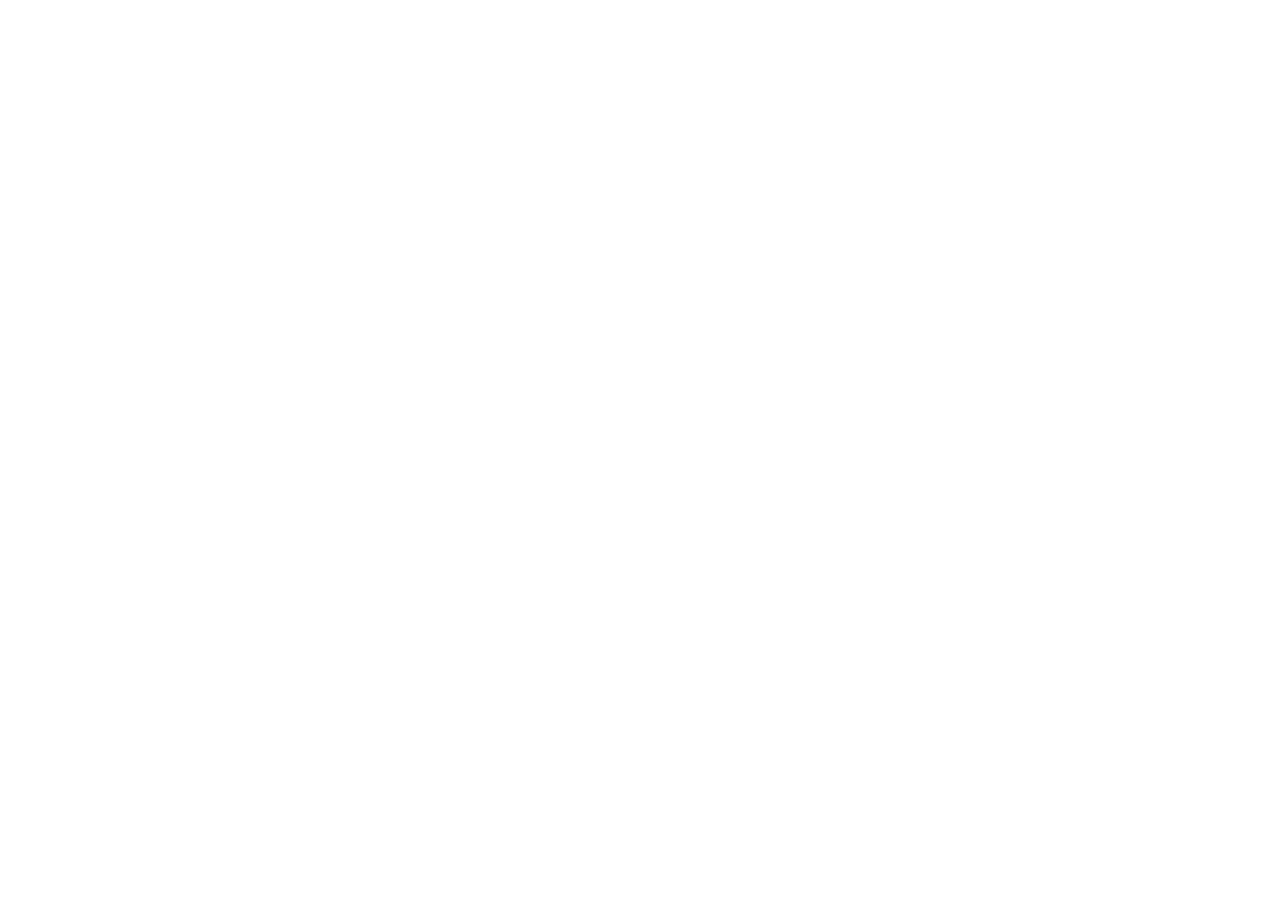
==== react-build/index.html @ d0bbdd09 "file commit" ====
<!doctype html><html lang="en"><head><meta charset="utf-8"/><link rel="icon" href="/favicon.ico"/><meta name="viewport" content="width=device-width,initial-scale=1"/><meta name="theme-color" content="#000000"/><meta name="description" content="Web site created using create-react-app"/><link rel="apple-touch-icon" href="/logo192.png"/><link rel="manifest" href="/manifest.json"/><title>React App - web audio api music player?</title><script defer="defer" src="/static/js/main.02d0f1f3.js"></script><link href="/static/css/main.c62f218a.css" rel="stylesheet"></head><body><noscript>You need to enable JavaScript to run this app.</noscript><div id="root"></div></body></html>
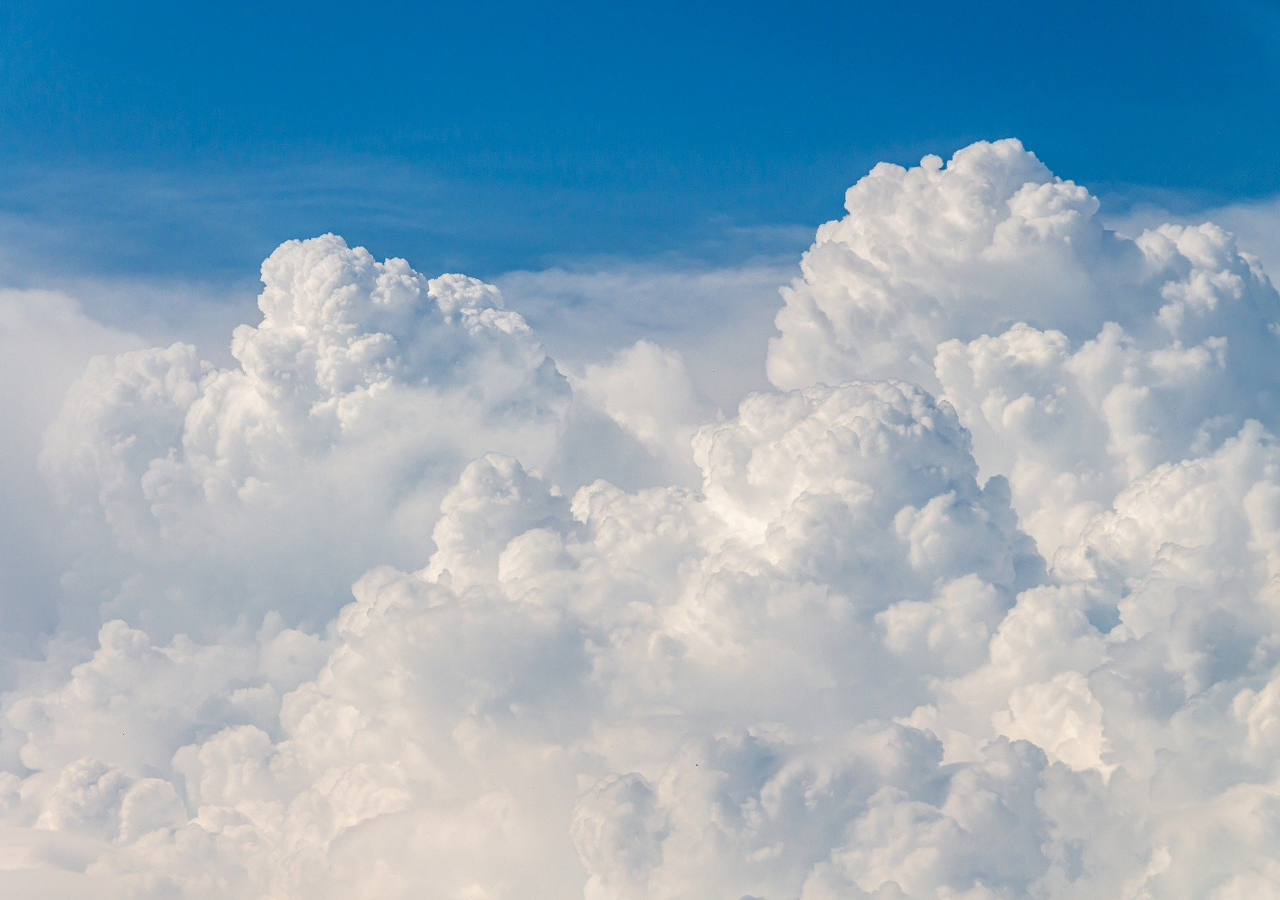
==== commit 5a29d4b0: "react homepage 주소 재설정" ====
--- a/react-build/index.html
+++ b/react-build/index.html
@@ -1 +1 @@
-<!doctype html><html lang="en"><head><meta charset="utf-8"/><link rel="icon" href="/favicon.ico"/><meta name="viewport" content="width=device-width,initial-scale=1"/><meta name="theme-color" content="#000000"/><meta name="description" content="Web site created using create-react-app"/><link rel="apple-touch-icon" href="/logo192.png"/><link rel="manifest" href="/manifest.json"/><title>React App - web audio api music player?</title><script defer="defer" src="/static/js/main.02d0f1f3.js"></script><link href="/static/css/main.c62f218a.css" rel="stylesheet"></head><body><noscript>You need to enable JavaScript to run this app.</noscript><div id="root"></div></body></html>+<!doctype html><html lang="en"><head><meta charset="utf-8"/><link rel="icon" href="/react-build/favicon.ico"/><meta name="viewport" content="width=device-width,initial-scale=1"/><meta name="theme-color" content="#000000"/><meta name="description" content="Web site created using create-react-app"/><link rel="apple-touch-icon" href="/react-build/logo192.png"/><link rel="manifest" href="/react-build/manifest.json"/><title>React App - web audio api music player?</title><script defer="defer" src="/react-build/static/js/main.318beb6d.js"></script><link href="/react-build/static/css/main.4897e867.css" rel="stylesheet"></head><body><noscript>You need to enable JavaScript to run this app.</noscript><div id="root"></div></body></html>--- a/react-build/static/css/main.4897e867.css
+++ b/react-build/static/css/main.4897e867.css
@@ -0,0 +1,2 @@
+body{background-attachment:fixed;background-image:url(/react-build/static/media/clouds-4215608_1920.e2217daac308f645a44c.jpg);background-position:50%;background-repeat:no-repeat;background-size:cover}div.main-box{box-sizing:border-box;margin:0 auto;max-width:480px;width:60vw}div.menu-box{box-sizing:border-box;display:flex}button.menu-pause,button.menu-play,button.menu-stop{background-color:#add8e6;max-height:20vw;padding:0;width:20vw}button.menu-pause:active,button.menu-play:active,button.menu-stop:active{background-color:#fff;transition-duration:.1s}img{height:100%;object-fit:contain;width:100%}div.time-box,img{box-sizing:border-box}div.time-box{display:block}div.time-box-name{color:blue;overflow:hidden;text-overflow:ellipsis;text-shadow:2px 2px 10px blue;white-space:nowrap}div.time-box-name,div.time-box-time{background-color:#fff;border:1px solid #000;height:5vh;text-align:center}div.time-box-time{color:#8a2be2;text-shadow:4px 4px 10px #8a2be2}div.time-box-background{background-color:silver;border:2px solid #252525;box-sizing:border-box;height:5vh;position:relative;z-index:0}div.time-box-meter{background-color:lime;border:none;overflow:hidden;z-index:4}div.time-box-circle,div.time-box-meter{box-sizing:border-box;height:100%;position:absolute}div.time-box-circle{background-color:green;border:4px solid #006400;border-radius:50%;overflow:visible;overflow:hidden;pointer-events:none;top:0;width:2%;z-index:5}.advance-box{display:flex;max-width:480px}.equalizer-box-70hz,.equalizer-box-150hz,.equalizer-box-300hz,.equalizer-box-600hz,.equalizer-box-1500hz,.equalizer-box-3000hz,.equalizer-box-6000hz,.equalizer-box-12000hz{background-color:grey;border:1px solid #000;box-sizing:border-box;height:20vh;max-width:40px;position:relative;width:5vw}.equalizer-box-70hz-meter,.equalizer-box-150hz-meter,.equalizer-box-300hz-meter,.equalizer-box-600hz-meter,.equalizer-box-1500hz-meter,.equalizer-box-3000hz-meter,.equalizer-box-6000hz-meter,.equalizer-box-12000hz-meter{background:#fff87b;background:linear-gradient(180deg,#fff87b,#7dc733);bottom:0;height:50%;pointer-events:none;position:absolute;width:100%}.equalizer-box-70hz-circle,.equalizer-box-150hz-circle,.equalizer-box-300hz-circle,.equalizer-box-600hz-circle,.equalizer-box-1500hz-circle,.equalizer-box-3000hz-circle,.equalizer-box-6000hz-circle,.equalizer-box-12000hz-circle{background-color:orange;border:2px solid #000;border-radius:20%;bottom:50%;box-sizing:border-box;height:10%;pointer-events:none;position:absolute;width:100%}.echo-box-convolver,.echo-box-echo,.echo-box-feedback{background-color:grey;border:1px solid #000;box-sizing:border-box;height:20vh;max-width:40px;position:relative;width:5vw}.echo-box-echo-meter,.echo-box-feedback-meter{background:linear-gradient(180deg,#6ed7fa,#257386);bottom:0;height:50%;pointer-events:none;position:absolute;width:100%}.echo-box-convolver-meter{background:linear-gradient(180deg,#5456a3,#0a8af3);bottom:0;height:50%;pointer-events:none;position:absolute;width:100%}.echo-box-convolver-circle,.echo-box-echo-circle,.echo-box-feedback-circle{background-color:#228b22;border:2px solid #000;border-radius:20%;bottom:50%;box-sizing:border-box;height:10%;pointer-events:none;position:absolute;width:100%}.master-box-volume{background-color:gray;border:1px solid #000;box-sizing:border-box;height:20vh;max-width:40px;position:relative;width:5vw}.master-box-volume-meter{background:linear-gradient(180deg,#b27fc7,#20002c);bottom:0;height:50%;pointer-events:none;position:absolute;width:100%}.master-box-volume-circle{background-color:purple;border:2px solid #000;border-radius:20%;bottom:50%;box-sizing:border-box;height:10%;width:100%}.box-text,.master-box-volume-circle{pointer-events:none;position:absolute}.box-text{bottom:-20px;font-size:small;font-weight:700;max-width:40px;overflow:hidden;text-align:center;width:5vw;z-index:3}
+/*# sourceMappingURL=main.4897e867.css.map*/